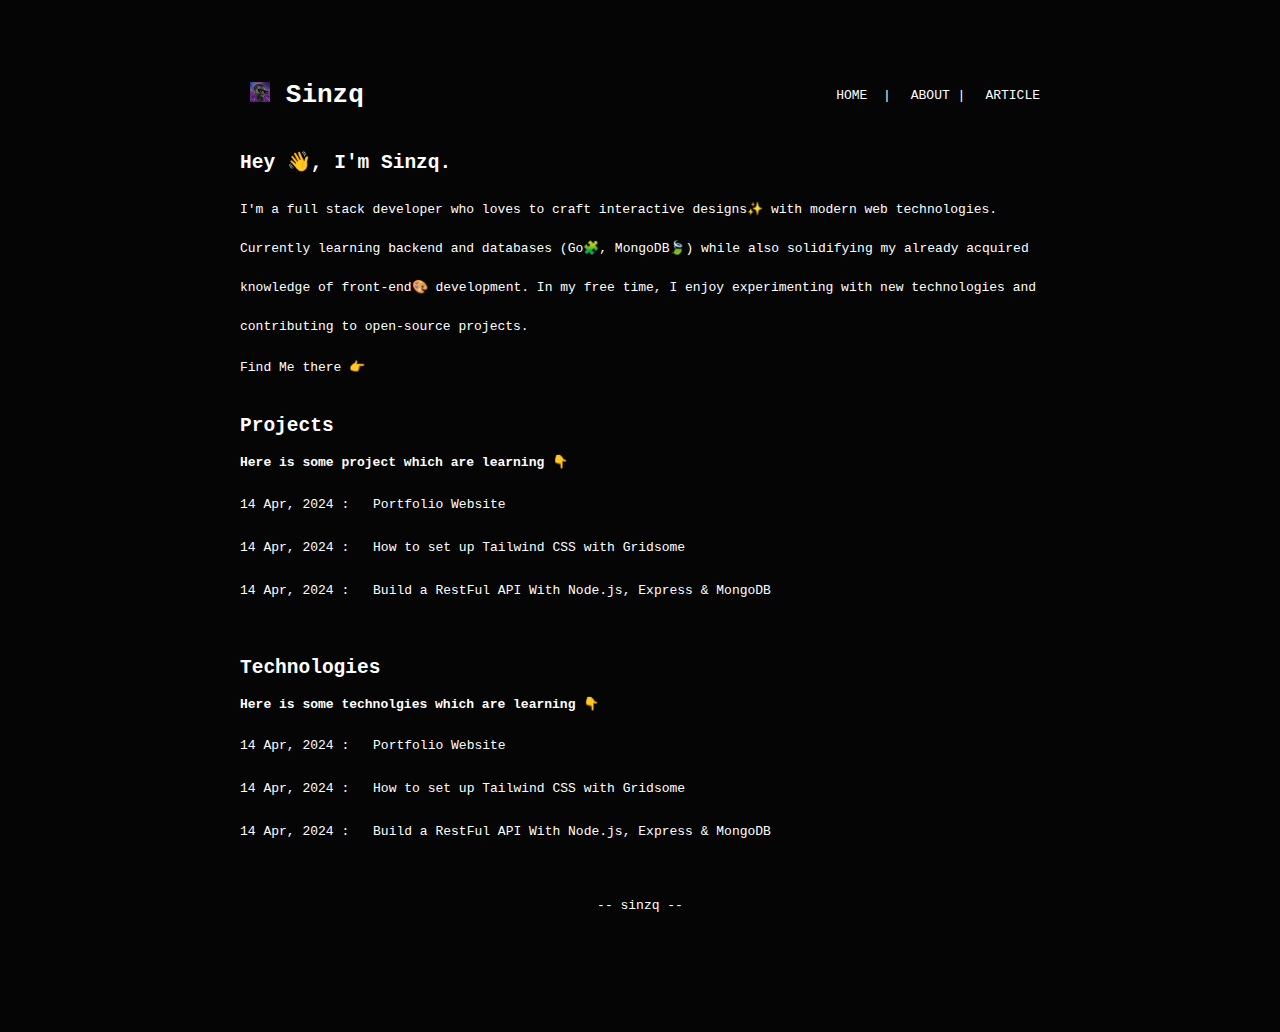
==== index.html @ dbb496af "code file" ====
<!DOCTYPE html>
<html>

<head>
    <title> Sinzq </title>
    <meta name="viewport" content="width=device-width, initial-scale=1.0">
    <link rel="stylesheet" href="https://cdnjs.cloudflare.com/ajax/libs/font-awesome/6.5.2/css/all.min.css"
        integrity="sha512-SnH5WK+bZxgPHs44uWIX+LLJAJ9/2PkPKZ5QiAj6Ta86w+fsb2TkcmfRyVX3pBnMFcV7oQPJkl9QevSCWr3W6A=="
        crossorigin="anonymous" referrerpolicy="no-referrer" />
        <link rel="shortcut icon" href="./fav.png" type="image/x-icon">
    <style>
        body {
            background-color: #000000fa;
            /* Change background color to grey */
            color: #ffffff;
            /* Change text color to white */
            font-family: monospace;
            margin: 0;
            padding: 0;
            scroll-behavior: smooth;
        }

        .about-me {
            line-height: 3;
            /* Adjust the value as needed */
        }

        /* Example CSS for spacing between icons */
        p a {
            margin-right: 10px;
            /* Adjust margin between icons as needed */
        }


        .container {
            max-width: 800px;
            margin: 0 auto;
            padding: 20px;
        }

        .section {
            margin-bottom: 40px;
        }

        header {
            display: flex;
            justify-content: space-between;
            align-items: center;
        }

        header h1 {
            margin: 0;
        }

        header h1 img {
            margin-left: 10px; /* Adjust the margin as needed */
            height: 20px; /* Adjust the height of the image */
        }

        header nav {
            display: flex;
        }

        header a {
            color: #ffffff;
            /* Change link color to white */
            text-decoration: none;
            margin-left: 20px;
        }

        .fa-brands,
        .fa-solid {
            font-size: 14px;
            /* Adjust the size as needed */
        }

        header a:hover {
            color: #cccccc;
            /* Change link hover color to light grey */
        }

        h1 {
            color: #ffffff;
            /* Change heading color to white */
        }

        p {
            color: #ffffff;
            /* Change paragraph text color to white */
        }

        a {
            color: #ffffff;
            /* Change link color to white */
            text-decoration: none;
        }

        a:hover {
            color: #cccccc;
            /* Change link hover color to light grey */
        }

        .container {
            max-width: 800px;
            margin: 0 auto;
            padding: 80px;
        }

        .section {
            margin-bottom: 40px;
        }

        @media only screen and (max-width: 600px) {
            .project {
                flex-basis: calc(50% - 20px);
            }
        }

        .btn {
            display: inline-block;
            padding: 8px 16px;
            color: #ffffff;
            /* Change button text color to white */
            border: none;
            border-radius: 5px;
            margin-bottom: 10px;
            /* Adjusted margin to move buttons above */
            text-decoration: none;
        }

        .btn-github {
            background-color: #333;
            margin-left: 10px;
        }

        footer {
            text-align: center;
        }

        /* New styles for project links */
        .project-links {
            display: flex;
            flex-direction: column;
        }

        .project-links p {
            margin: 2px 0;
            /* Adjusted margin to remove more line gaps */
            line-height: 1;
            /* Adjusted line height */
        }

        .footer-text {
            text-align: center;
        }
    </style>
</head>

<body>
    <div class="container">
        <header class="section">
            <h1><img src="./fav.png" alt="Logo"> Sinzq </h1>
            <nav>
                <a href="#">HOME &nbsp;</a>
                <span class="separator">|</span>
                <a href="#">ABOUT&nbsp;</a>
                <span class="separator">|</span>
                <a href="./A.html" target="_blank">ARTICLE</a>
            </nav>
        </header>

        <section id="about" class="section">
            <h2>Hey 👋, I'm Sinzq.</h2>
            <p class="about-me">I'm a full stack developer who loves to craft interactive designs✨ with modern web
                technologies. Currently learning backend and databases (Go🧩, MongoDB🍃) while also solidifying my
                already acquired knowledge of front-end🎨 development.
                In my free time, I enjoy experimenting with new technologies and contributing to
                open-source projects.</p>
            <p> Find Me there 👉
                <a href="https://github.com/sinzq" target="_blank"><i class="fa-brands fa-github"></i></a>
                <a href="https://www.instagram.com/shivam.sinzh/" target="_blank"><i
                        class="fa-brands fa-instagram"></i></a>
                <a href="mailto:shivam.sinzh@gmail.com"><i class="fa-solid fa-at"></i></a>
            </p>
        </section>

        <section id="projects" class="section">
            <h2>Projects</h2>
            <h4>Here is some project which are learning 👇</h4>
            <div class="project-links">
                <p>14 Apr, 2024 : <a href="#" class="btn">Portfolio Website</a></p>
                <p>14 Apr, 2024 : <a href="#" class="btn">How to set up Tailwind CSS with Gridsome</a></p>
                <p>14 Apr, 2024 : <a href="#" class="btn">Build a RestFul API With Node.js, Express & MongoDB</a></p>
            </div>
        </section>

        <section id="projects" class="section">
            <h2>Technologies</h2>
            <h4>Here is some technolgies which are learning 👇 </h4>
            <div class="project-links">
                <p>14 Apr, 2024 : <a href="#" class="btn">Portfolio Website</a></p>
                <p>14 Apr, 2024 : <a href="#" class="btn">How to set up Tailwind CSS with Gridsome</a></p>
                <p>14 Apr, 2024 : <a href="#" class="btn">Build a RestFul API With Node.js, Express & MongoDB</a></p>
            </div>
        </section>

        <section id="contact" class="section">
            <footer class="section">
                <a href="https://github.com/sinzq" target="_blank"> -- sinzq --</a></p>
            </footer>
        </section>
    </div>
</body>

</html>
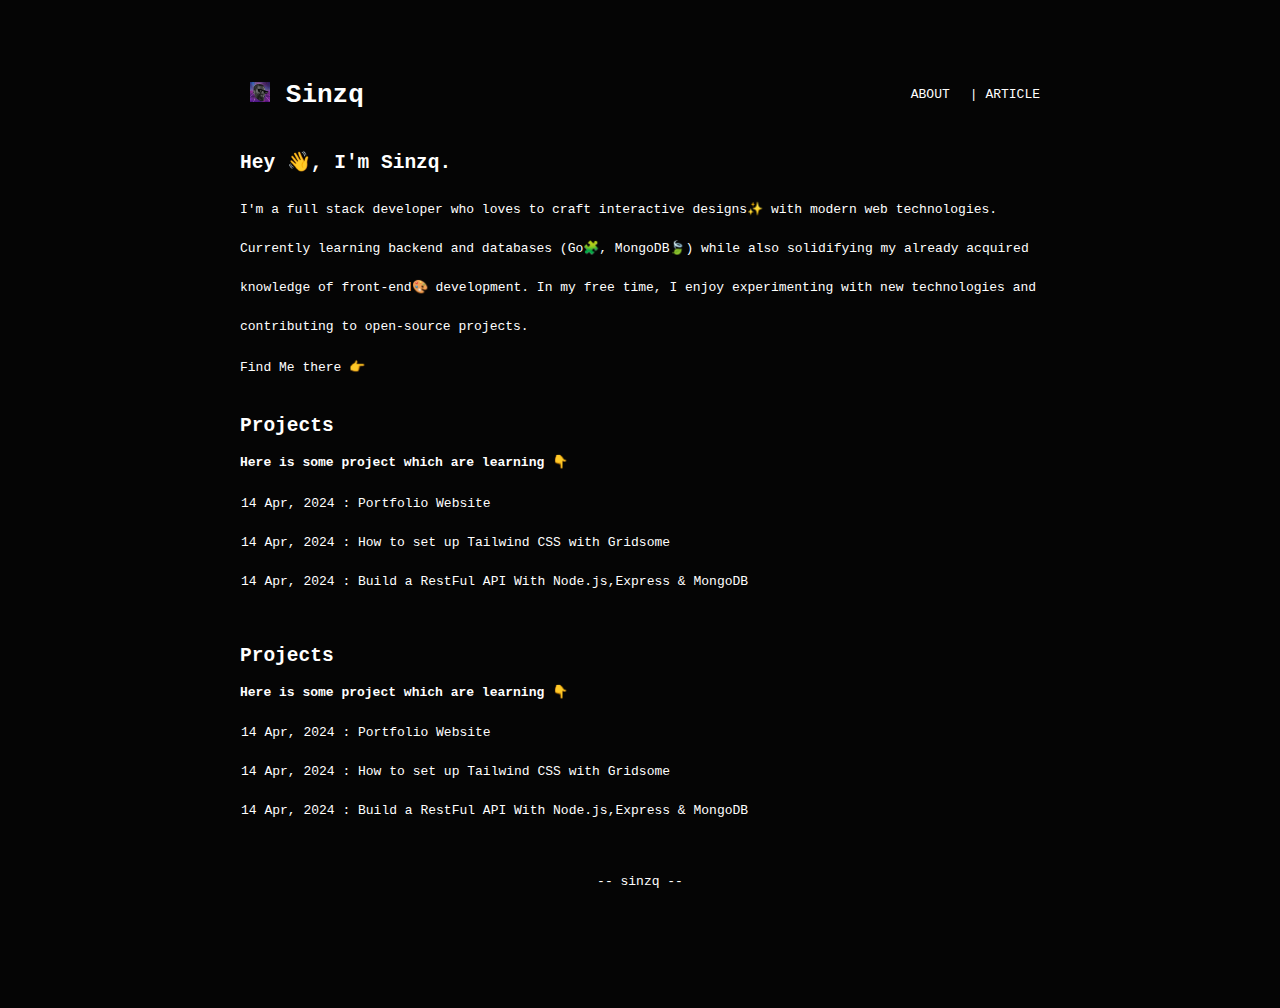
==== commit 347d2f04: "update 2" ====
--- a/index.html
+++ b/index.html
@@ -7,7 +7,7 @@
     <link rel="stylesheet" href="https://cdnjs.cloudflare.com/ajax/libs/font-awesome/6.5.2/css/all.min.css"
         integrity="sha512-SnH5WK+bZxgPHs44uWIX+LLJAJ9/2PkPKZ5QiAj6Ta86w+fsb2TkcmfRyVX3pBnMFcV7oQPJkl9QevSCWr3W6A=="
         crossorigin="anonymous" referrerpolicy="no-referrer" />
-        <link rel="shortcut icon" href="./fav.png" type="image/x-icon">
+    <link rel="shortcut icon" href="./fav.png" type="image/x-icon">
     <style>
         body {
             background-color: #000000fa;
@@ -38,10 +38,6 @@
             padding: 20px;
         }
 
-        .section {
-            margin-bottom: 40px;
-        }
-
         header {
             display: flex;
             justify-content: space-between;
@@ -53,8 +49,10 @@
         }
 
         header h1 img {
-            margin-left: 10px; /* Adjust the margin as needed */
-            height: 20px; /* Adjust the height of the image */
+            margin-left: 10px;
+            /* Adjust the margin as needed */
+            height: 20px;
+            /* Adjust the height of the image */
         }
 
         header nav {
@@ -110,27 +108,38 @@
             margin-bottom: 40px;
         }
 
+        /* 
         @media only screen and (max-width: 600px) {
-            .project {
-                flex-basis: calc(50% - 20px);
+            .project-links p a {
+                display: inline-block;
+                white-space: nowrap;
+                 margin-right: 0px;
             }
-        }
+        }   */
+
+        @media only screen and (max-width: 600px) {
+            .project-links p {
+                display: flex;
+                align-items: center;
+            }
+
+            .project-links p a {
+                white-space: normal;
+                display: inline-block;
+                line-height: 2;
+            }
+        }
+
+
 
         .btn {
             display: inline-block;
-            padding: 8px 16px;
+            padding: 8px 0;
             color: #ffffff;
             /* Change button text color to white */
-            border: none;
-            border-radius: 5px;
-            margin-bottom: 10px;
+            margin-bottom: 8px;
             /* Adjusted margin to move buttons above */
             text-decoration: none;
-        }
-
-        .btn-github {
-            background-color: #333;
-            margin-left: 10px;
         }
 
         footer {
@@ -144,7 +153,7 @@
         }
 
         .project-links p {
-            margin: 2px 0;
+            margin: 1px;
             /* Adjusted margin to remove more line gaps */
             line-height: 1;
             /* Adjusted line height */
@@ -159,13 +168,11 @@
 <body>
     <div class="container">
         <header class="section">
-            <h1><img src="./fav.png" alt="Logo"> Sinzq </h1>
+            <h1><img src="./fav.png" alt="Logo"> Sinzq</h1>
             <nav>
-                <a href="#">HOME &nbsp;</a>
-                <span class="separator">|</span>
-                <a href="#">ABOUT&nbsp;</a>
-                <span class="separator">|</span>
-                <a href="./A.html" target="_blank">ARTICLE</a>
+                <a href="./index.html"><i class="fa-solid fa-house"></i>&nbsp;</a>
+                <a href="#">ABOUT</a>
+                <a href="./A.html" target="_blank">| ARTICLE</a>
             </nav>
         </header>
 
@@ -188,21 +195,28 @@
             <h2>Projects</h2>
             <h4>Here is some project which are learning 👇</h4>
             <div class="project-links">
-                <p>14 Apr, 2024 : <a href="#" class="btn">Portfolio Website</a></p>
-                <p>14 Apr, 2024 : <a href="#" class="btn">How to set up Tailwind CSS with Gridsome</a></p>
-                <p>14 Apr, 2024 : <a href="#" class="btn">Build a RestFul API With Node.js, Express & MongoDB</a></p>
+                <p><a href="#" class="btn">14 Apr, 2024 : Portfolio Website </a></p>
+                <p><a href="#" class="btn">14 Apr, 2024 : How to set up Tailwind CSS with Gridsome</a></p>
+                <p><a href="#" class="btn">14 Apr, 2024 : Build a RestFul API With Node.js,Express & MongoDB</a>
+                </p>
             </div>
         </section>
 
         <section id="projects" class="section">
-            <h2>Technologies</h2>
-            <h4>Here is some technolgies which are learning 👇 </h4>
+            <h2>Projects</h2>
+            <h4>Here is some project which are learning 👇</h4>
             <div class="project-links">
-                <p>14 Apr, 2024 : <a href="#" class="btn">Portfolio Website</a></p>
-                <p>14 Apr, 2024 : <a href="#" class="btn">How to set up Tailwind CSS with Gridsome</a></p>
-                <p>14 Apr, 2024 : <a href="#" class="btn">Build a RestFul API With Node.js, Express & MongoDB</a></p>
+                <p><a href="#" class="btn">14 Apr, 2024 : Portfolio Website </a></p>
+                <p><a href="#" class="btn">14 Apr, 2024 : How to set up Tailwind CSS with Gridsome</a></p>
+                <p><a href="#" class="btn">14 Apr, 2024 : Build a RestFul API With Node.js,Express & MongoDB</a>
+                </p>
             </div>
         </section>
+
+
+
+
+
 
         <section id="contact" class="section">
             <footer class="section">
@@ -212,4 +226,4 @@
     </div>
 </body>
 
-</html>
+</html>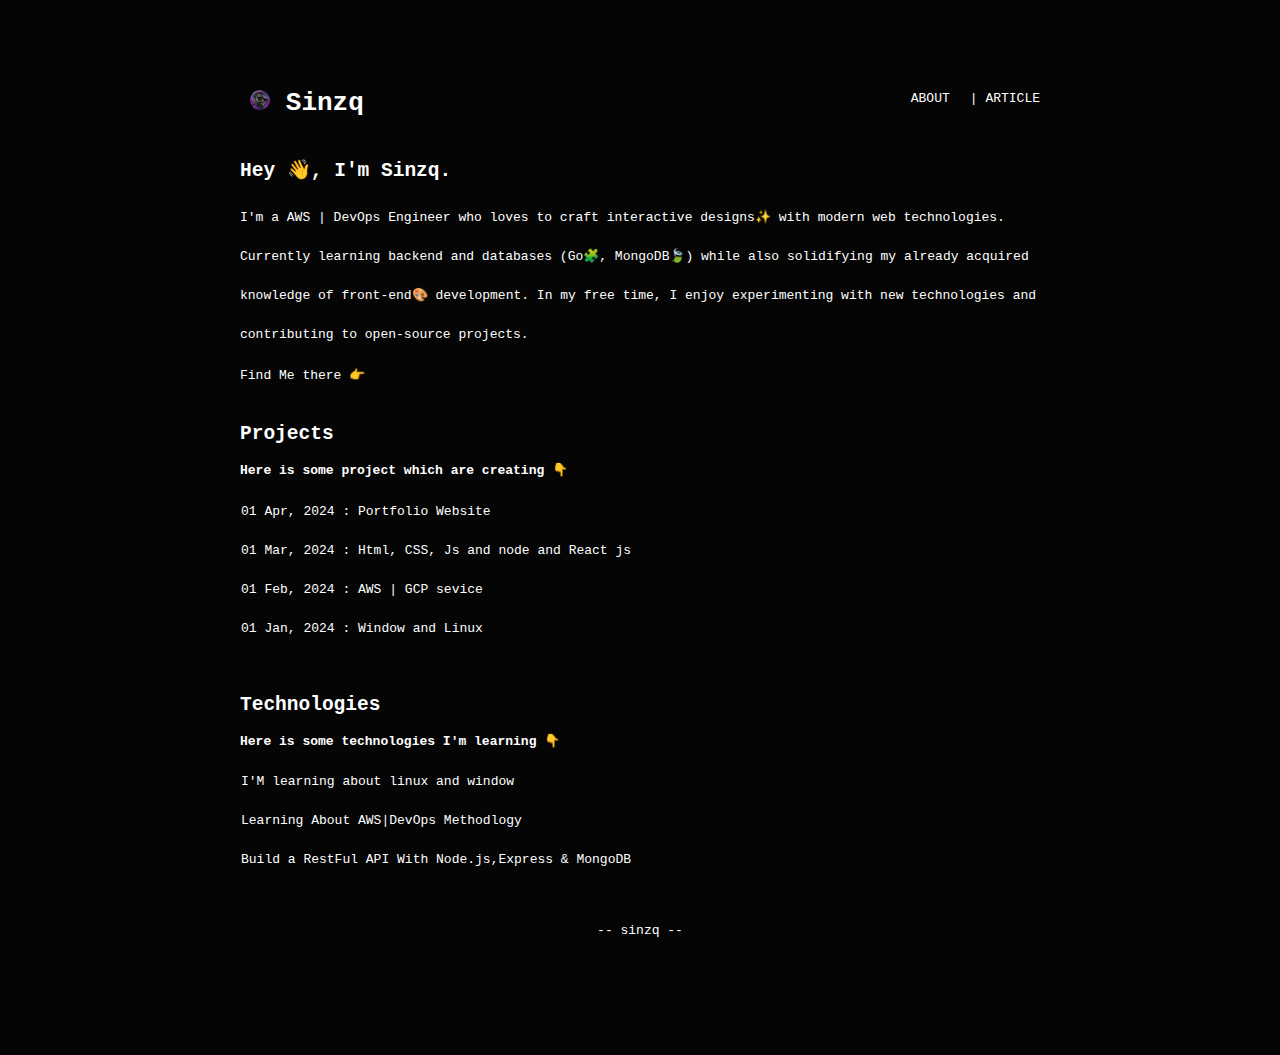
==== commit cf82badf: "target commit on 05MAY2024_0310" ====
--- a/index.html
+++ b/index.html
@@ -8,177 +8,23 @@
         integrity="sha512-SnH5WK+bZxgPHs44uWIX+LLJAJ9/2PkPKZ5QiAj6Ta86w+fsb2TkcmfRyVX3pBnMFcV7oQPJkl9QevSCWr3W6A=="
         crossorigin="anonymous" referrerpolicy="no-referrer" />
     <link rel="shortcut icon" href="./fav.png" type="image/x-icon">
-    <style>
-        body {
-            background-color: #000000fa;
-            /* Change background color to grey */
-            color: #ffffff;
-            /* Change text color to white */
-            font-family: monospace;
-            margin: 0;
-            padding: 0;
-            scroll-behavior: smooth;
-        }
-
-        .about-me {
-            line-height: 3;
-            /* Adjust the value as needed */
-        }
-
-        /* Example CSS for spacing between icons */
-        p a {
-            margin-right: 10px;
-            /* Adjust margin between icons as needed */
-        }
-
-
-        .container {
-            max-width: 800px;
-            margin: 0 auto;
-            padding: 20px;
-        }
-
-        header {
-            display: flex;
-            justify-content: space-between;
-            align-items: center;
-        }
-
-        header h1 {
-            margin: 0;
-        }
-
-        header h1 img {
-            margin-left: 10px;
-            /* Adjust the margin as needed */
-            height: 20px;
-            /* Adjust the height of the image */
-        }
-
-        header nav {
-            display: flex;
-        }
-
-        header a {
-            color: #ffffff;
-            /* Change link color to white */
-            text-decoration: none;
-            margin-left: 20px;
-        }
-
-        .fa-brands,
-        .fa-solid {
-            font-size: 14px;
-            /* Adjust the size as needed */
-        }
-
-        header a:hover {
-            color: #cccccc;
-            /* Change link hover color to light grey */
-        }
-
-        h1 {
-            color: #ffffff;
-            /* Change heading color to white */
-        }
-
-        p {
-            color: #ffffff;
-            /* Change paragraph text color to white */
-        }
-
-        a {
-            color: #ffffff;
-            /* Change link color to white */
-            text-decoration: none;
-        }
-
-        a:hover {
-            color: #cccccc;
-            /* Change link hover color to light grey */
-        }
-
-        .container {
-            max-width: 800px;
-            margin: 0 auto;
-            padding: 80px;
-        }
-
-        .section {
-            margin-bottom: 40px;
-        }
-
-        /* 
-        @media only screen and (max-width: 600px) {
-            .project-links p a {
-                display: inline-block;
-                white-space: nowrap;
-                 margin-right: 0px;
-            }
-        }   */
-
-        @media only screen and (max-width: 600px) {
-            .project-links p {
-                display: flex;
-                align-items: center;
-            }
-
-            .project-links p a {
-                white-space: normal;
-                display: inline-block;
-                line-height: 2;
-            }
-        }
-
-
-
-        .btn {
-            display: inline-block;
-            padding: 8px 0;
-            color: #ffffff;
-            /* Change button text color to white */
-            margin-bottom: 8px;
-            /* Adjusted margin to move buttons above */
-            text-decoration: none;
-        }
-
-        footer {
-            text-align: center;
-        }
-
-        /* New styles for project links */
-        .project-links {
-            display: flex;
-            flex-direction: column;
-        }
-
-        .project-links p {
-            margin: 1px;
-            /* Adjusted margin to remove more line gaps */
-            line-height: 1;
-            /* Adjusted line height */
-        }
-
-        .footer-text {
-            text-align: center;
-        }
-    </style>
+    <link rel="stylesheet" href="./Styles.css">
 </head>
 
-<body>
+<body theme="black">
     <div class="container">
         <header class="section">
             <h1><img src="./fav.png" alt="Logo"> Sinzq</h1>
             <nav>
                 <a href="./index.html"><i class="fa-solid fa-house"></i>&nbsp;</a>
-                <a href="#">ABOUT</a>
-                <a href="./A.html" target="_blank">| ARTICLE</a>
+                <a href="#about">ABOUT</a>
+                <a href="./Window.html">| ARTICLE</a>
             </nav>
         </header>
 
         <section id="about" class="section">
             <h2>Hey 👋, I'm Sinzq.</h2>
-            <p class="about-me">I'm a full stack developer who loves to craft interactive designs✨ with modern web
+            <p class="about-me">I'm a AWS | DevOps Engineer who loves to craft interactive designs✨ with modern web
                 technologies. Currently learning backend and databases (Go🧩, MongoDB🍃) while also solidifying my
                 already acquired knowledge of front-end🎨 development.
                 In my free time, I enjoy experimenting with new technologies and contributing to
@@ -193,32 +39,28 @@
 
         <section id="projects" class="section">
             <h2>Projects</h2>
-            <h4>Here is some project which are learning 👇</h4>
+            <h4>Here is some project which are creating 👇</h4>
             <div class="project-links">
-                <p><a href="#" class="btn">14 Apr, 2024 : Portfolio Website </a></p>
-                <p><a href="#" class="btn">14 Apr, 2024 : How to set up Tailwind CSS with Gridsome</a></p>
-                <p><a href="#" class="btn">14 Apr, 2024 : Build a RestFul API With Node.js,Express & MongoDB</a>
+                <p><a href="#" class="btn">01 Apr, 2024 : Portfolio Website </a></p>
+                <p><a href="#" class="btn">01 Mar, 2024 : Html, CSS, Js and node and React js </a></p>
+                <p><a href="#" class="btn">01 Feb, 2024 : AWS | GCP sevice</a></p>
+                <p><a href="#" class="btn">01 Jan, 2024 : Window and Linux </a></p>
+                <p></p>
+            </div>
+        </section>
+
+        <section id="projects" class="section">
+            <h2>Technologies</h2>
+            <h4>Here is some technologies I'm learning 👇</h4>
+            <div class="project-links">
+                <p><a href="#" class="btn">I'M learning about linux and window</a></p>
+                <p><a href="#" class="btn">Learning About AWS|DevOps Methodlogy</a></p>
+                <p><a href="#" class="btn">Build a RestFul API With Node.js,Express & MongoDB</a>
                 </p>
             </div>
         </section>
 
-        <section id="projects" class="section">
-            <h2>Projects</h2>
-            <h4>Here is some project which are learning 👇</h4>
-            <div class="project-links">
-                <p><a href="#" class="btn">14 Apr, 2024 : Portfolio Website </a></p>
-                <p><a href="#" class="btn">14 Apr, 2024 : How to set up Tailwind CSS with Gridsome</a></p>
-                <p><a href="#" class="btn">14 Apr, 2024 : Build a RestFul API With Node.js,Express & MongoDB</a>
-                </p>
-            </div>
-        </section>
-
-
-
-
-
-
-        <section id="contact" class="section">
+        <section class="section">
             <footer class="section">
                 <a href="https://github.com/sinzq" target="_blank"> -- sinzq --</a></p>
             </footer>
--- a/Styles.css
+++ b/Styles.css
@@ -0,0 +1,136 @@
+img {
+    margin-top: 10px;
+    border-radius: 90%; /* Make it a circle */
+}
+
+body {
+    background-color: #000000fa;
+    color: #ffffff;
+    font-family: monospace;
+    margin: 0;
+    padding: 0;
+    scroll-behavior: smooth;
+}
+
+.about-me {
+    line-height: 3;
+}
+
+p a {
+    margin-right: 10px;
+}
+
+
+.container {
+    max-width: 800px;
+    margin: 0 auto;
+    padding: 20px;
+}
+
+header {
+    display: flex;
+    justify-content: space-between;
+    align-items: center;
+}
+
+header h1 {
+    margin: 0;
+}
+
+header h1 img {
+    margin-left: 10px;
+    height: 20px;
+}
+
+header nav {
+    display: flex;
+}
+
+header a {
+    color: #ffffff;
+    text-decoration: none;
+    margin-left: 20px;
+}
+
+.fa-brands,
+.fa-solid {
+    font-size: 14px;
+}
+
+header a:hover {
+    color: #cccccc;
+}
+
+h1 {
+    color: #ffffff;
+}
+
+p {
+    color: #ffffff;
+}
+
+a {
+    color: #ffffff;
+    text-decoration: none;
+}
+
+a:hover {
+    color: #cccccc;
+}
+
+.container {
+    max-width: 800px;
+    margin: 0 auto;
+    padding: 80px;
+}
+
+.project-links p span {
+    white-space: normal;
+    display: inline-block;
+    line-height: 2;
+}
+
+.section {
+    margin-bottom: 40px;
+}
+
+@media only screen and (max-width: 600px) {
+    .project-links p {
+        display: flex;
+        align-items: center;
+        text-align: left;
+    }
+
+    .project-links p a {
+        white-space: normal;
+        display: inline-block;
+        line-height: 2;
+    }
+}
+
+.btn {
+    display: inline-block;
+    padding: 8px 0;
+    color: #ffffff;
+    margin-bottom: 8px;
+    text-decoration: none;
+}
+
+footer {
+    text-align: center;
+}
+
+.project-links {
+    display: flex;
+    flex-direction: column;
+}
+
+.project-links p {
+    margin: 1px;
+    line-height: 1;
+}
+
+.footer-text {
+    text-align: center;
+}
+
